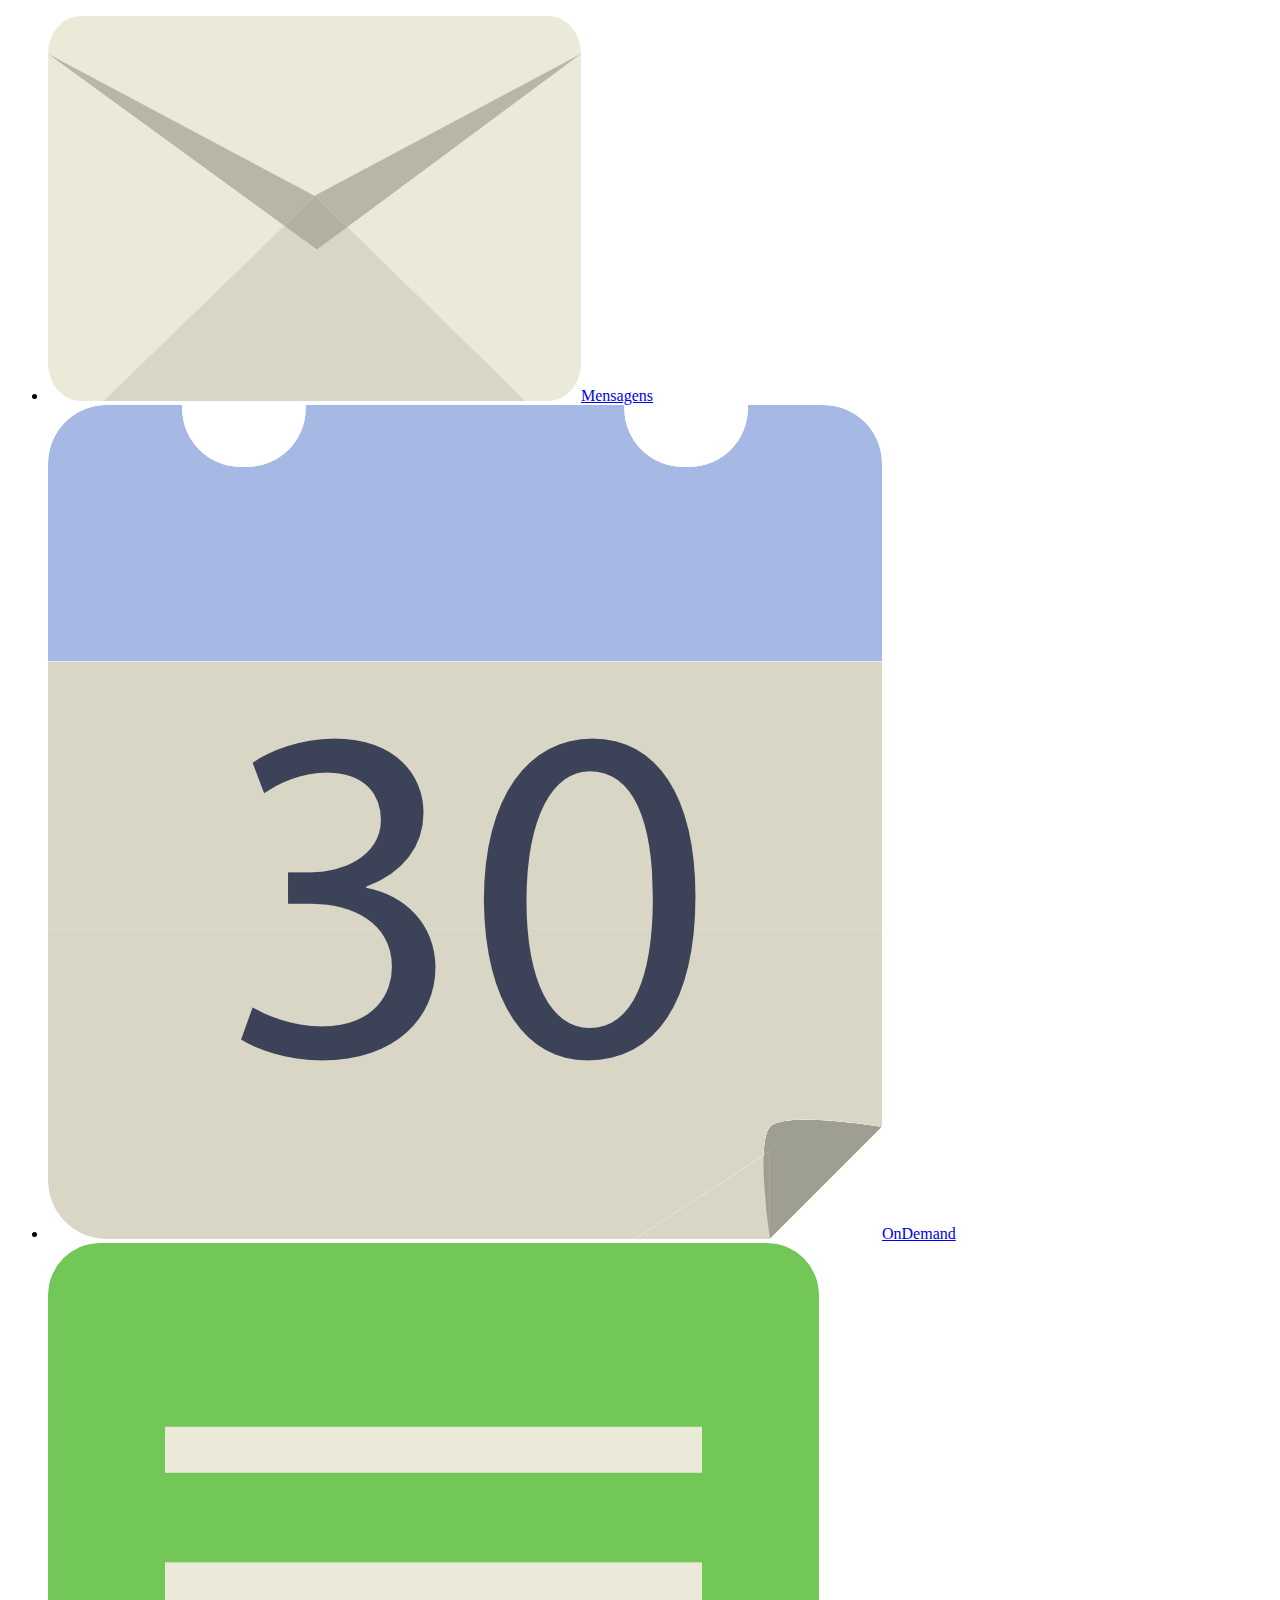
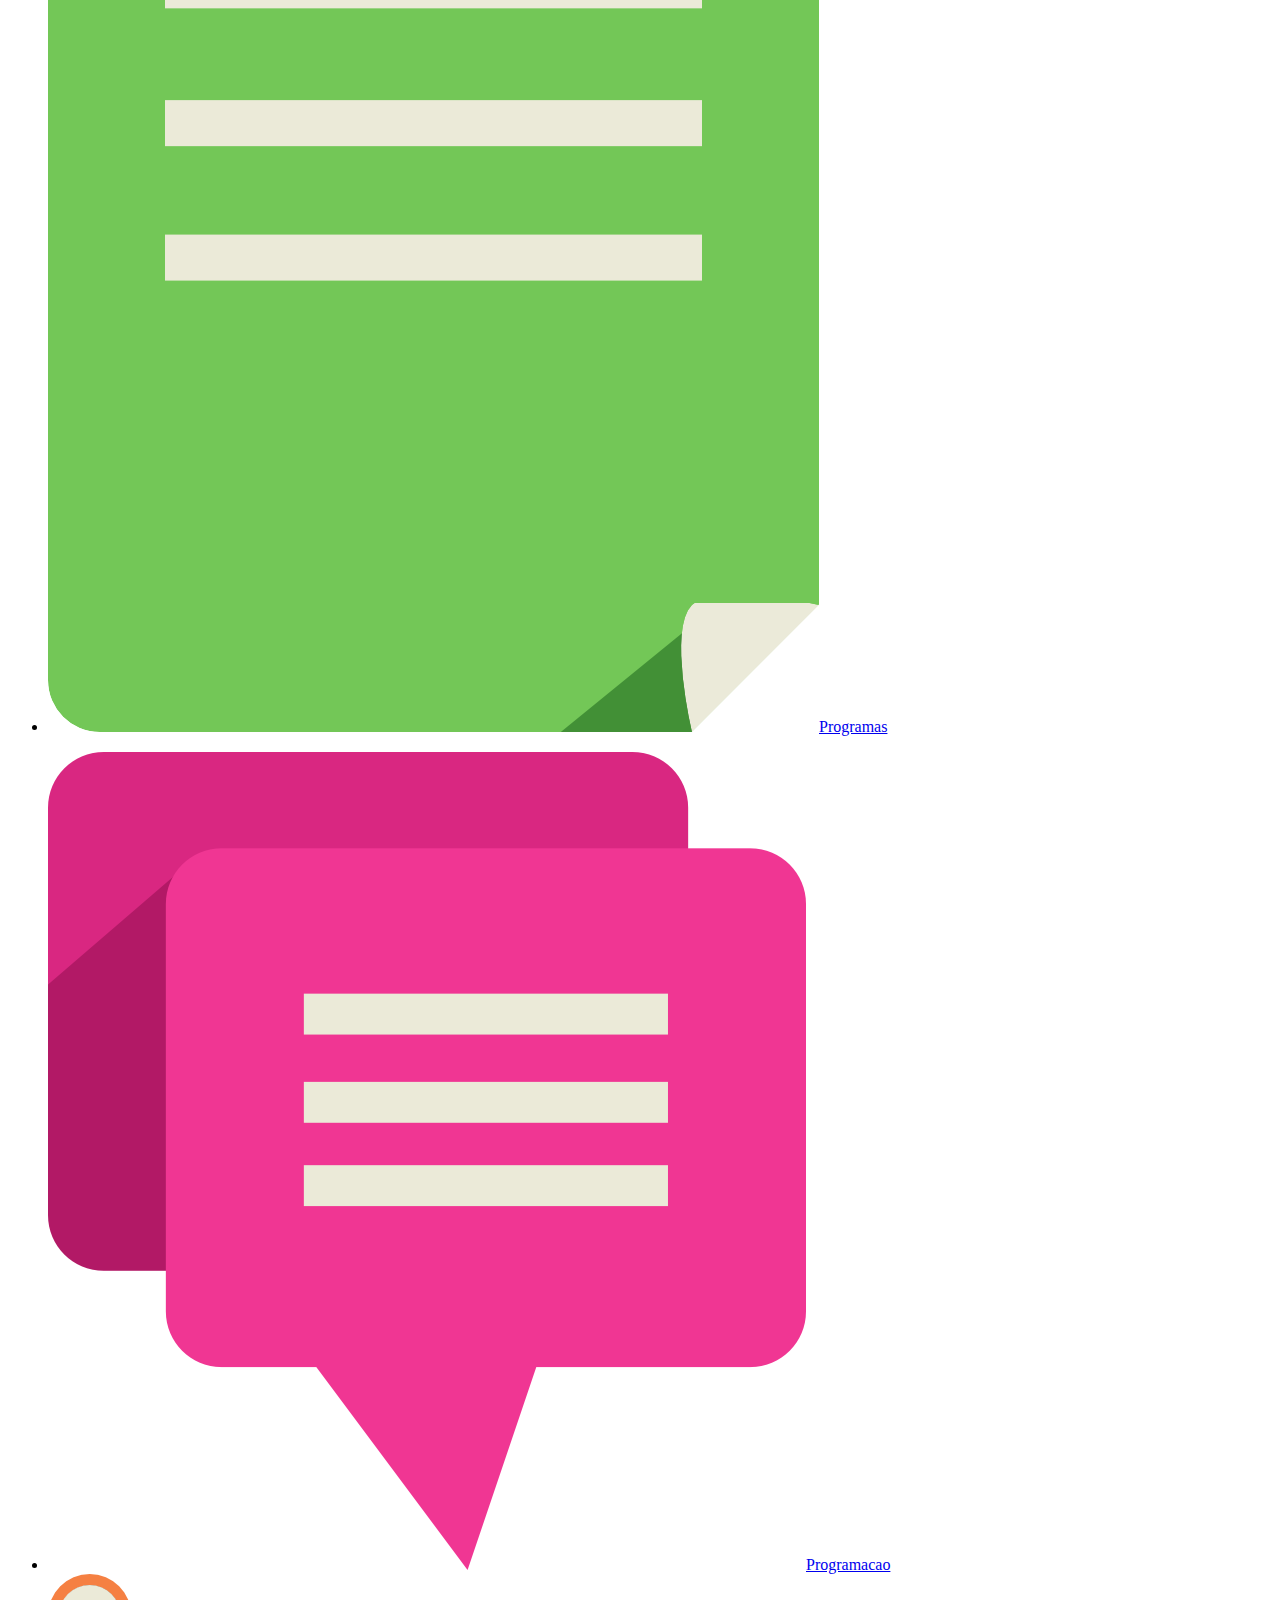
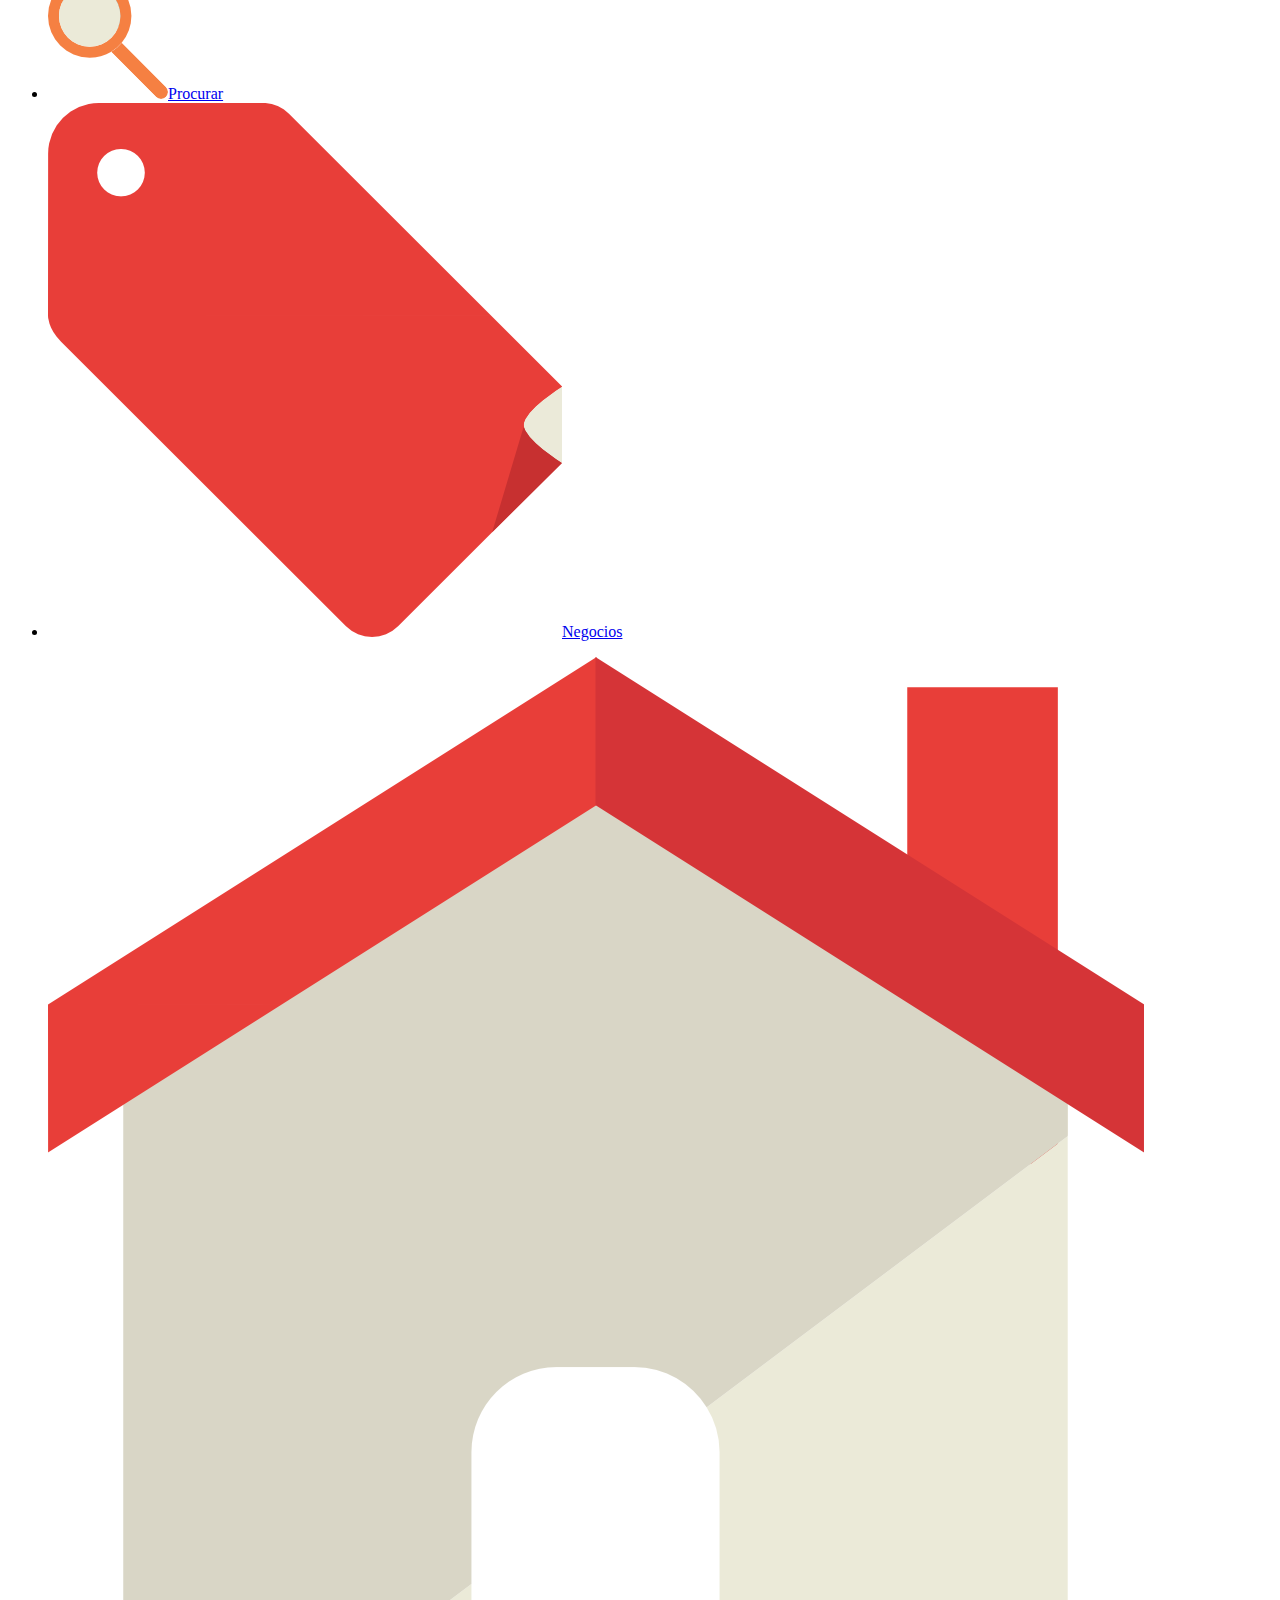
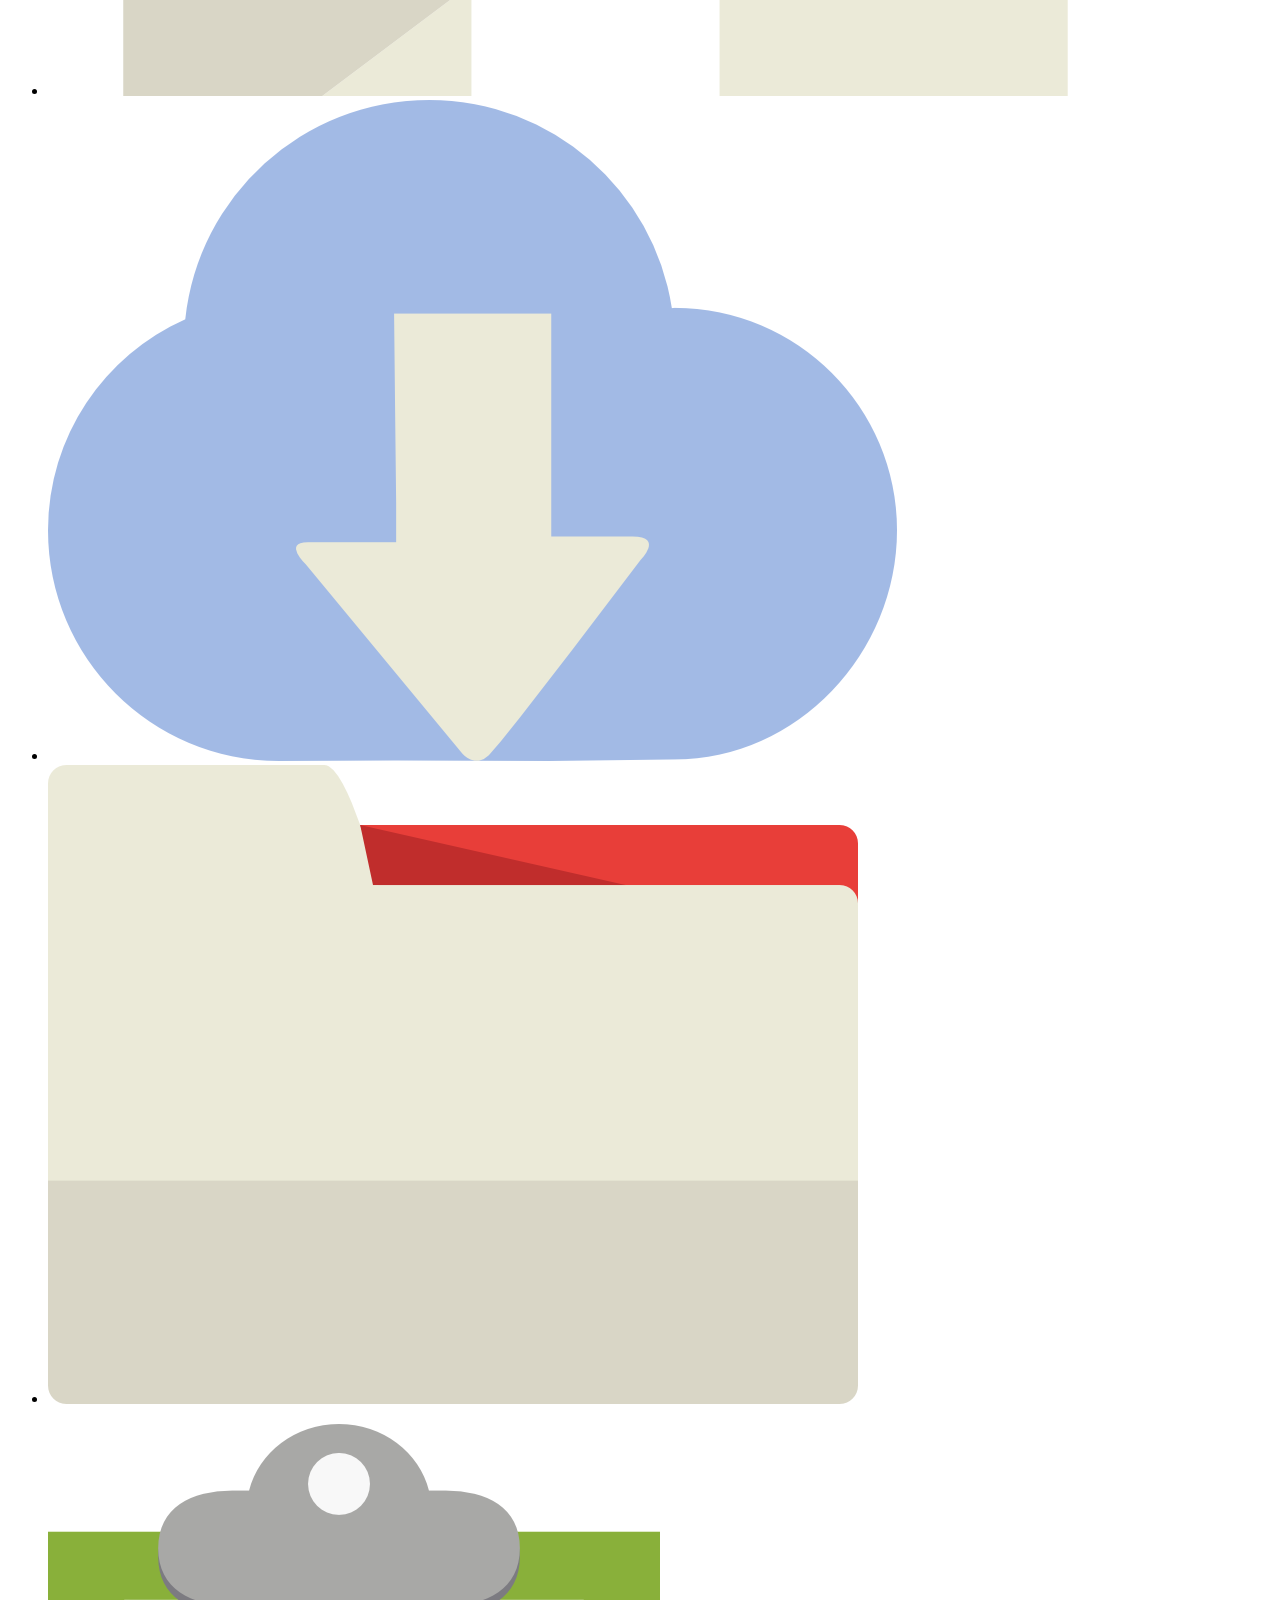
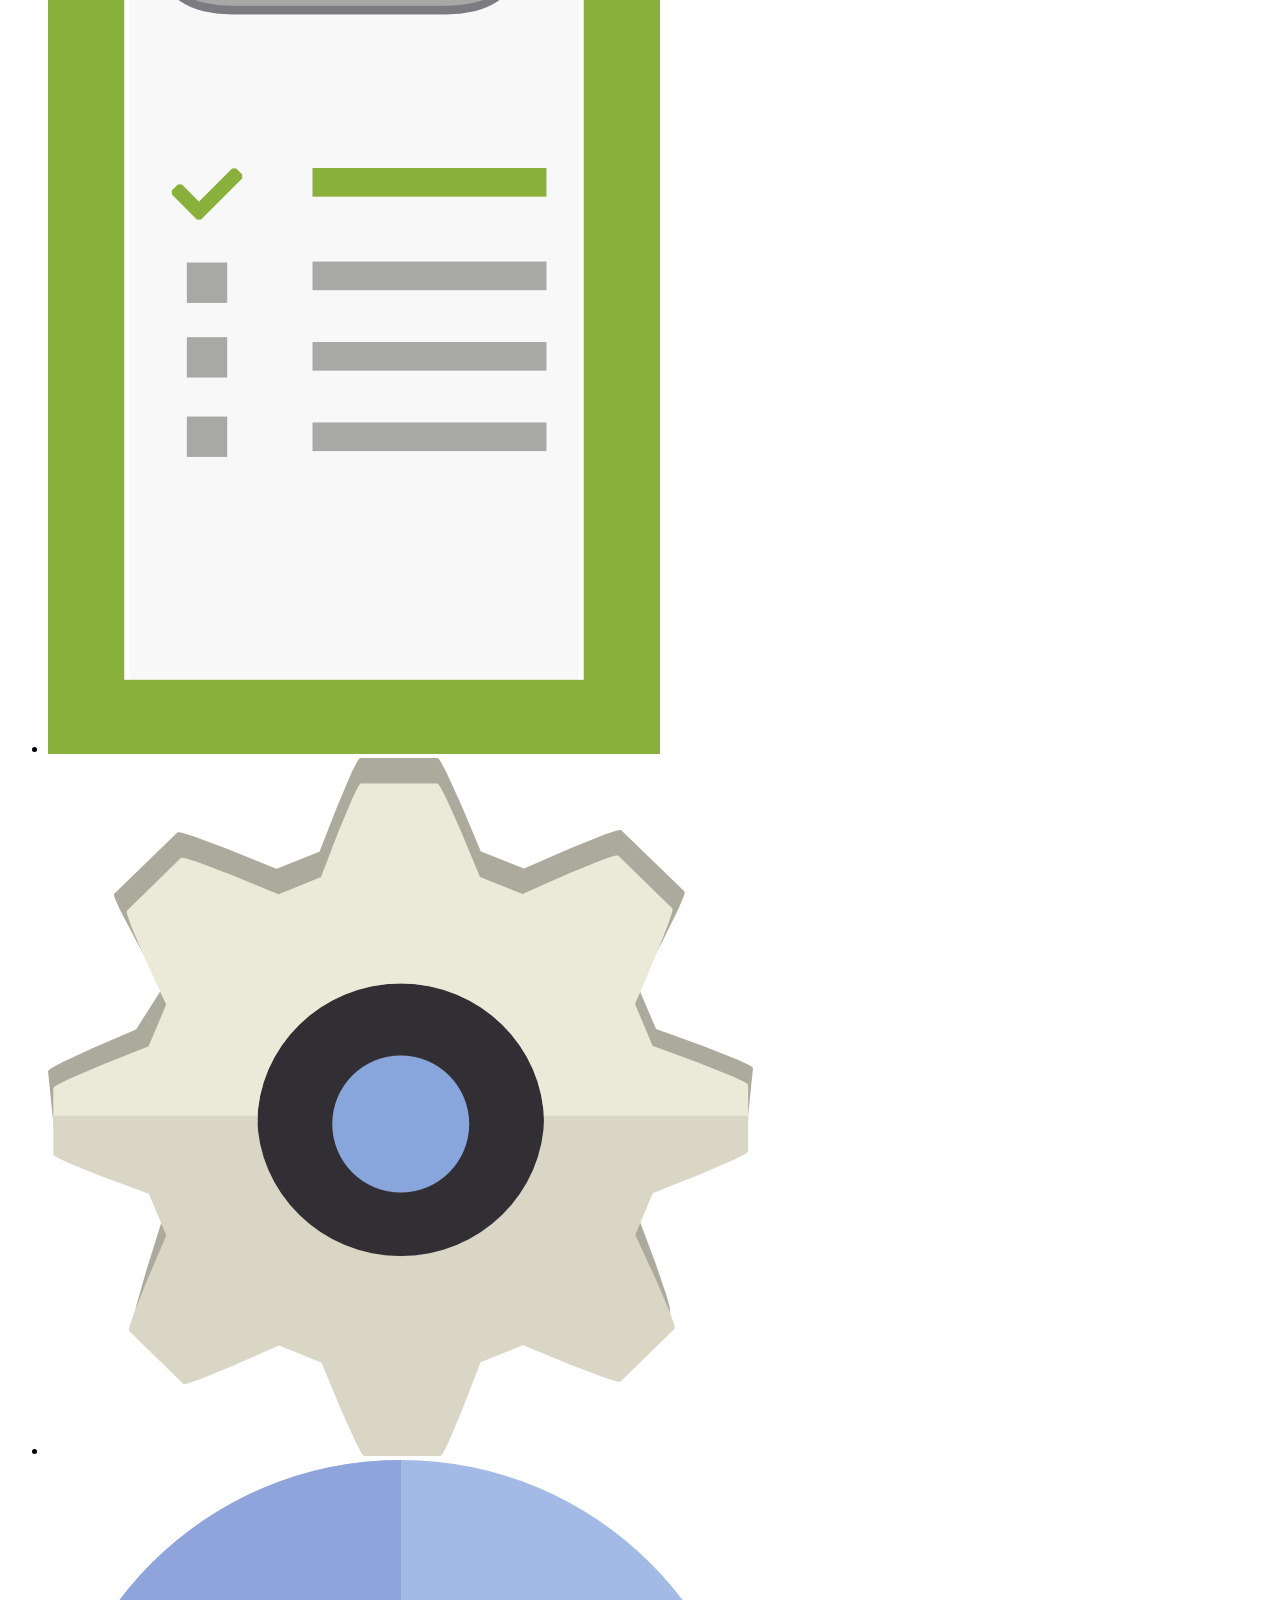
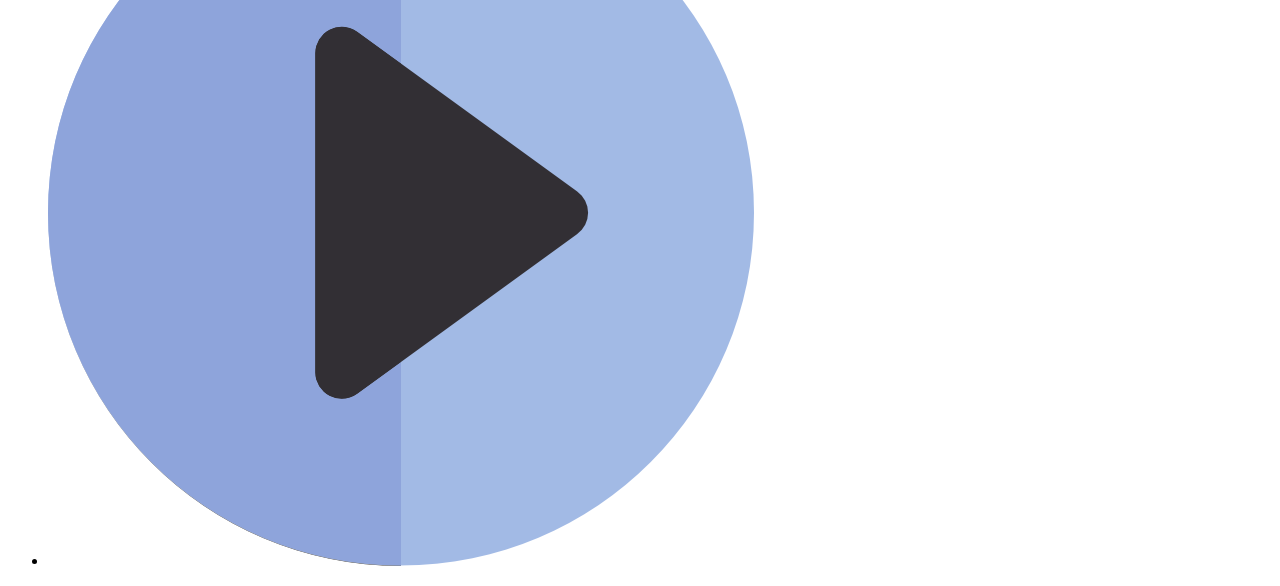
==== main-menu.html @ 587753c8 "Att" ====
<!DOCTYPE html>
    <head>

    </head>
    <body>

    <div id="menu-principal" class="menu-principal">
                    <div class="lista-menu">
                    <ul>
                        <li><a href="#" class="main-menu-mensagens"><img src="img/Menu-Principal/img1.png">Mensagens</a></li>
                        <li><a href="#" class="main-menu-onDemand"><img src="img/Menu-Principal/img2.png">OnDemand</a></li>
                        <li><a href="#" class="main-menu-programas"><img src="img/Menu-Principal/img3.png">Programas</a></li>
                    </ul>
                </div>
                <div class="lista-menu">
                    <ul>
                        <li><a href="#" class="main-menu-programacao"><img src="img/Menu-Principal/img4.png">Programacao</a></li>
                        <li><a href="#"><img src="img/Menu-Principal/img5.png">Procurar</a></li>
                        <li><a href="#"><img src="img/Menu-Principal/img6.png">Negocios</a></li>
                    </ul>
                </div>
                <div class="lista-menu">
                    <ul>
                        <li><a href="#"><img src="img/Menu-Principal/img7.png"></a></li>
                        <li><a href="#"><img src="img/Menu-Principal/img8.png"></a></li>
                        <li><a href="#"><img src="img/Menu-Principal/img9.png"></a></li>
                    </ul>
                </div>
                <div class="lista-menu">
                    <ul>
                        <li><a href="#"><img src="img/Menu-Principal/img10.png"></a></li>
                        <li><a href="#"><img src="img/Menu-Principal/img11.png"></a></li>
                        <li><a href="#"><img src="img/Menu-Principal/img12.png"></a></li>
                    </ul>
                </div>
            </div>
        </div>
    <script src="//ajax.googleapis.com/ajax/libs/jquery/1.10.2/jquery.min.js"></script>
        <script>window.jQuery || document.write('<script src="js/vendor/jquery-1.10.2.min.js"><\/script>')</script>
        <script src="js/plugins.js"></script>
        <script src="js/main.js"></script>
        <!-- Google Analytics: change UA-XXXXX-X to be your site's ID. -->

    </body>
</html>
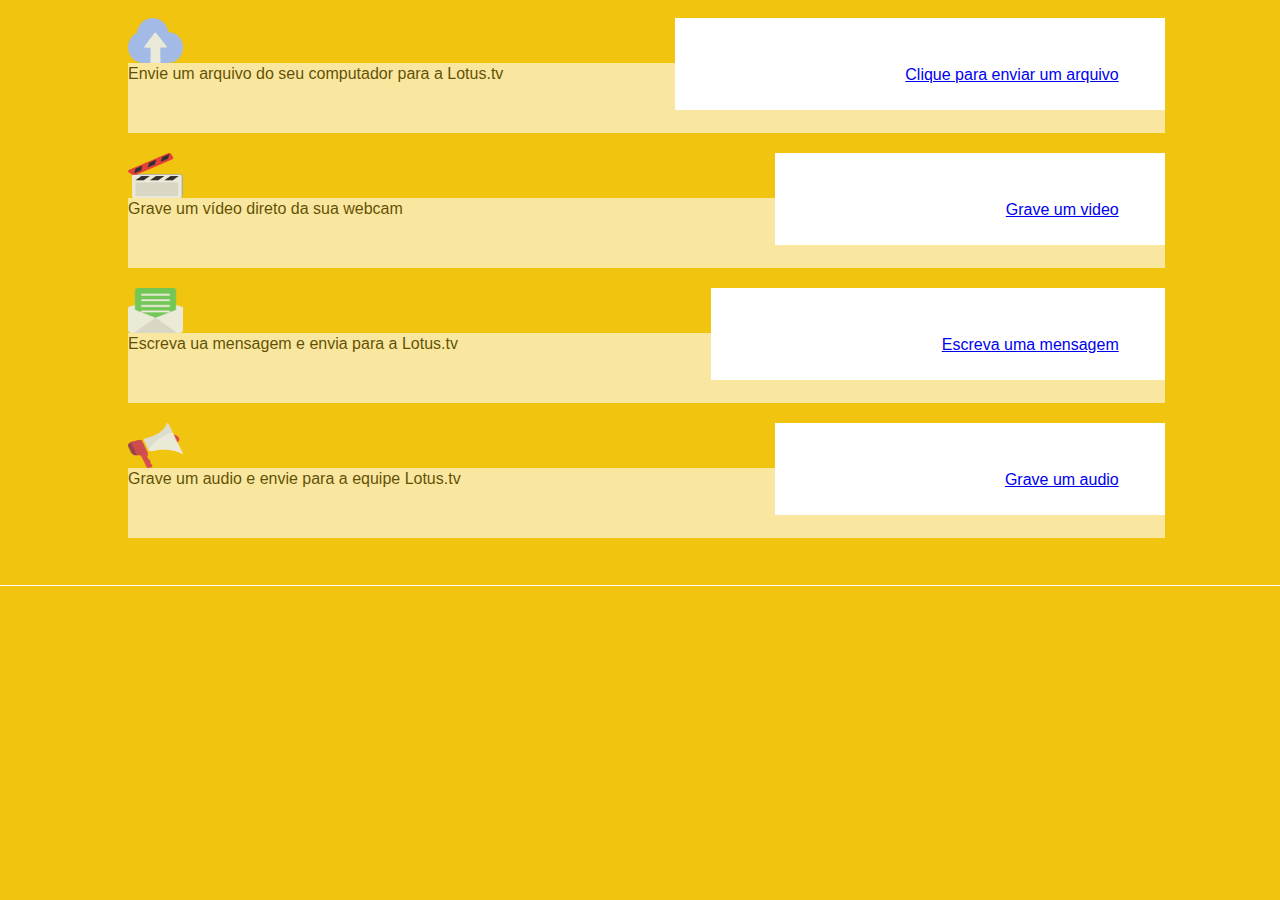
==== commit 84cef863: "Att2" ====
--- a/main-menu.html
+++ b/main-menu.html
@@ -1,44 +1,94 @@
 <!DOCTYPE html>
+<!--[if lt IE 7]>      <html class="no-js lt-ie9 lt-ie8 lt-ie7"> <![endif]-->
+<!--[if IE 7]>         <html class="no-js lt-ie9 lt-ie8"> <![endif]-->
+<!--[if IE 8]>         <html class="no-js lt-ie9"> <![endif]-->
+<!--[if gt IE 8]><!--> <html class="no-js"> <!--<![endif]-->
     <head>
+        <meta charset="utf-8">
+        <meta http-equiv="X-UA-Compatible" content="IE=edge">
+        <title>Tv Lotus</title>
+        <meta name="description" content="TV Lotus">
+        <meta name="author" content="Bruno de Oliveira">
+        <meta name="keywords" content="Teve, TV, pele, saude, alegria, alergia, micose, cuidados">
+        <meta name="viewport" content="width=device-width, initial-scale=1">
 
+        <!-- Place favicon.ico and apple-touch-icon.png in the root directory -->
+
+        <link rel="stylesheet" href="css/normalize.css">
+        <link rel="stylesheet" href="css/style.css?v=2">
+        <link rel="stylesheet" href="css/main.css">
+        <script src="js/vendor/modernizr-2.6.2.min.js"></script>
     </head>
     <body>
-
-    <div id="menu-principal" class="menu-principal">
-                    <div class="lista-menu">
-                    <ul>
-                        <li><a href="#" class="main-menu-mensagens"><img src="img/Menu-Principal/img1.png">Mensagens</a></li>
-                        <li><a href="#" class="main-menu-onDemand"><img src="img/Menu-Principal/img2.png">OnDemand</a></li>
-                        <li><a href="#" class="main-menu-programas"><img src="img/Menu-Principal/img3.png">Programas</a></li>
-                    </ul>
-                </div>
-                <div class="lista-menu">
-                    <ul>
-                        <li><a href="#" class="main-menu-programacao"><img src="img/Menu-Principal/img4.png">Programacao</a></li>
-                        <li><a href="#"><img src="img/Menu-Principal/img5.png">Procurar</a></li>
-                        <li><a href="#"><img src="img/Menu-Principal/img6.png">Negocios</a></li>
-                    </ul>
-                </div>
-                <div class="lista-menu">
-                    <ul>
-                        <li><a href="#"><img src="img/Menu-Principal/img7.png"></a></li>
-                        <li><a href="#"><img src="img/Menu-Principal/img8.png"></a></li>
-                        <li><a href="#"><img src="img/Menu-Principal/img9.png"></a></li>
-                    </ul>
-                </div>
-                <div class="lista-menu">
-                    <ul>
-                        <li><a href="#"><img src="img/Menu-Principal/img10.png"></a></li>
-                        <li><a href="#"><img src="img/Menu-Principal/img11.png"></a></li>
-                        <li><a href="#"><img src="img/Menu-Principal/img12.png"></a></li>
-                    </ul>
-                </div>
+        <!--Mensagens-->
+        
+            <div class="mensagens">
+            <div class="mensagens-bloc" class="teste">
+               <img class="img-upload-mensagem" src="img/Menu-Principal/img16.png">
+                <section class="title">
+                    <a href="#" class="mensagem-link-enviar-arquivo">Clique para enviar um arquivo</a>
+                </section>
+                <br /><br />
+                <section class="subtitle">
+                    Envie um arquivo do seu computador para a Lotus.tv
+                </section>
+            </div>
+            <div class="mensagens-bloc">
+                <img class="img-upload-mensagem" src="img/Menu-Principal/img17.png">
+                <section class="title">
+                    <a href="#" class="mensagem-link-gravar-video">Grave um video</a>
+                </section>
+                <br /><br />
+                <section class="subtitle">
+                    Grave um vídeo direto da sua webcam
+                </section>
+            </div>
+            <div class="mensagens-bloc">
+                <img class="img-upload-mensagem" src="img/Menu-Principal/img118.png">
+                <section class="title">
+                    <a href="#" class="mensagem-link-escrever">Escreva uma mensagem</a>
+                </section>
+                <br /><br />
+                <section class="subtitle">
+                    Escreva ua mensagem e envia para a Lotus.tv
+                </section>
+            </div>
+            <div class="mensagens-bloc">
+                <img class="img-upload-mensagem" src="img/Menu-Principal/img19.png">
+                <section class="title">
+                    <a href="#" class="mensagem-link-gravar-audio">Grave um audio</a>
+                </section>
+                <br /><br />
+                <section class="subtitle">
+                    Grave um audio e envie para a equipe Lotus.tv
+                </section>
             </div>
         </div>
-    <script src="//ajax.googleapis.com/ajax/libs/jquery/1.10.2/jquery.min.js"></script>
+        <!--Mensagens-->
+
+        <script src="//ajax.googleapis.com/ajax/libs/jquery/1.10.2/jquery.min.js"></script>
         <script>window.jQuery || document.write('<script src="js/vendor/jquery-1.10.2.min.js"><\/script>')</script>
         <script src="js/plugins.js"></script>
         <script src="js/main.js"></script>
+
+        <script>
+            $('.mensagem-link-enviar-arquivo').on('click touchstart', function(e){
+                $('.menu-content').load('mensagens/mensagens-enviar-arquivo.html');
+            });
+
+            $('.mensagem-link-gravar-video').on('click touchstart', function(e){
+                $('.menu-content').load('mensagens/mensagens-enviar-gravar-video.html');
+            });
+
+            $('.mensagem-link-escrever').on('click touchstart', function(e){
+                $('.menu-content').load('sistema_de_comentarios/formulario-com-autenticacao/index.html');
+            });
+
+            $('.mensagem-link-gravar-audio').on('click touchstart', function(e){
+                $('.menu-content').load('mensagens/mensagens-enviar-gravar-audio.html');
+            });
+        </script>
+
         <!-- Google Analytics: change UA-XXXXX-X to be your site's ID. -->
 
     </body>
--- a/css/style.css
+++ b/css/style.css
@@ -0,0 +1,399 @@
+* {
+	margin: 0;
+	padding: 0;
+}
+
+/* Remove as barras de rolagem */
+html, body {overflow-x: hidden; overflow-y:hidden;}
+
+/**/
+body {
+	font: 100% arial, verdana, tahoma, sans-serif ;
+	color: #FFF;
+	background-color: #f1c40f;
+}
+
+#menu{
+	width:30%;
+    height:100%;
+    background:#C73963;
+    float:left;
+    position:absolute;
+    z-index:9999;
+
+}
+#video{
+    width:100%;
+    float:right;
+    height:100%;
+    background:red;
+    top:0;
+    position:relative;
+    z-index:1;
+}
+.video-active{
+    width:70%;
+    float:right;
+    height:500px;
+    background:red;
+}
+.menu-anchor{
+    width:50px;
+    height:50px;
+    left:40px;
+    position:absolute;
+    z-index:1;
+    cursor:pointer;
+    margin-top:8px;
+    
+}
+.menu-anchor-inside{
+    width:50px;
+    height:50px;
+    float:right;
+    background:orange;
+    position:absolute;
+    z-index:1;
+    cursor:pointer;
+}
+
+/*
+	Esconde Menu
+*/
+.menu {
+	-webkit-transform: translateX(-100%);
+	-moz-transform: translateX(-100%);
+	-ms-transform: translateX(-100%);
+	transform: translateX(-100%);
+	-webkit-transition: all .25s linear;
+	-moz-transition: all .25s linear;
+	-ms-transition: all .25s linear;
+	transition: all .25s linear;
+}
+/*
+    Abre menu
+*/
+.menu-active{
+	-webkit-transform: translateX(0);
+	-moz-transform: translateX(0);
+	-ms-transform: translateX(0);
+	transform: translateX(0);
+    -webkit-transition: all .50s linear;
+	-moz-transition: all .25s linear;
+	-ms-transition: all .25s linear;
+	transition: all .25s linear;
+}
+/*
+    Abre menu
+*/
+.menu-active span{
+	-webkit-transform: translateX(30%);
+	-moz-transform: translateX(30%);
+	-ms-transform: translateX(30%);
+	transform: translateX(30%);
+    -webkit-transition: all .50s linear;
+	-moz-transition: all .25s linear;
+	-ms-transition: all .25s linear;
+	transition: all .25s linear;
+}
+
+
+.lista-menu {
+    width:100%;
+    height:21.8%;
+    margin:8px 30px  0;
+    float:left;
+}
+
+.lista-menu-hider {
+    width:100%;
+    height:21.8%;
+    margin:8px 0  0;
+    float:left;
+	-webkit-transform: translateX(-100%);
+	-moz-transform: translateX(-100%);
+	-ms-transform: translateX(-100%);
+	transform: translateX(-100%);
+	-webkit-transition: all .25s linear;
+	-moz-transition: all .25s linear;
+	-ms-transition: all .25s linear;
+	transition: all .25s linear;
+}
+
+.lista-menu ul li{
+    display:inline;
+    width: 50px;
+    height:50px;
+    float:left;
+    left:0;
+    padding:0px 60px 0 0;
+}
+.lista-menu ul li a{
+    text-decoration:none;
+    color:#C73963;
+}
+.lista-menu ul li a:hover{
+    text-decoration:none;
+    color:#FFF;
+}
+.lista-menu ul li img{
+    max-height:60px;
+    max-width:60px;
+    color:#C73963;
+}
+
+.lista-menu img{
+    max-width: 50px;
+    max-height: 50px;
+
+}
+
+.menu-content {
+    width:100%;
+    height:65%;
+    -webkit-box-shadow: 0px 1px 0px 0px rgba(255, 255, 255, 1);
+    -moz-box-shadow:    0px 1px 0px 0px rgba(255, 255, 255, 1);
+    box-shadow:         0px 1px 0px 0px rgba(255, 255, 255, 1);
+}
+
+.imagem {
+    max-height:50px;
+    max-width:50px;
+}
+
+.menu-header {
+    width:100%;
+    height:10%;
+    -webkit-box-shadow: 0px 1px 0px 0px rgba(255, 255, 255, 1);
+    -moz-box-shadow:    0px 1px 0px 0px rgba(255, 255, 255, 1);
+    box-shadow:         0px 1px 0px 0px rgba(255, 255, 255, 1);
+}
+
+.menu-header img{
+    max-width:150px;
+    max-height:150px;
+    padding:8px 0 8px 8px;
+    position:absolute;
+}
+
+.menu-header-button {
+    width:50px;
+    height:50px;
+    float:right;
+    position:relative;
+}
+
+.menu-footer {
+    width:100%;
+    height:25%;
+}
+
+.banner {
+    width: 90%;
+    height: 80%;
+    margin: 5%;
+    background:grey;
+}
+
+.mensagens {
+    width:100%;
+    height:65%;
+    -webkit-box-shadow: 0px 1px 0px 0px rgba(255, 255, 255, 1);
+    -moz-box-shadow:    0px 1px 0px 0px rgba(255, 255, 255, 1);
+    box-shadow:         0px 1px 0px 0px rgba(255, 255, 255, 1);
+    position:absolute;
+    z-index:1;
+}
+.mensagens-hider{
+    width:100%;
+    height:65%;
+    -webkit-box-shadow: 0px 1px 0px 0px rgba(255, 255, 255, 1);
+    -moz-box-shadow:    0px 1px 0px 0px rgba(255, 255, 255, 1);
+    box-shadow:         0px 1px 0px 0px rgba(255, 255, 255, 1);
+    -webkit-transform: translateX(-100%);
+	-moz-transform: translateX(-100%);
+	-ms-transform: translateX(-100%);
+	transform: translateX(-100%);
+	-webkit-transition: all .25s linear;
+	-moz-transition: all .25s linear;
+	-ms-transition: all .25s linear;
+	transition: all .25s linear;
+}
+
+.mensagens-bloc {
+    width:90%;
+    height:20%;
+    margin-top:18px;
+    float:right;
+}
+
+
+.img-upload-mensagem{
+    width:55px;
+    height:45px;
+    max-width:70px;
+    max-height:70px;
+    float:left;
+    z-index:2;
+    position:absolute;
+    cursor:pointer;
+}
+
+.title {
+    background:#FFF;
+    color:#000;
+    float:right;
+    position:relative;
+    top:0;
+    margin-right:10%;
+    padding:4% 4% 2% 20%;
+    z-index:1;
+    cursor:pointer;
+}
+
+.subtitle {
+    width:90%;
+    height:60%;
+    background:#FFF;
+    color:#000;
+    left:10px;
+    opacity:0.60;
+	-moz-opacity: 0.70;
+	filter: alpha(opacity=60);
+}
+
+.menu-principal {
+    width:100%;
+    height:65%;
+    position:absolute;
+    z-index:9999;
+    -webkit-box-shadow: 0px 1px 0px 0px rgba(255, 255, 255, 1);
+    -moz-box-shadow:    0px 1px 0px 0px rgba(255, 255, 255, 1);
+    box-shadow:         0px 1px 0px 0px rgba(255, 255, 255, 1);
+
+
+}
+.menu-principal-hider{
+    width:100%;
+    height:65%;
+    -webkit-box-shadow: 0px 1px 0px 0px rgba(255, 255, 255, 1);
+    -moz-box-shadow:    0px 1px 0px 0px rgba(255, 255, 255, 1);
+    box-shadow:         0px 1px 0px 0px rgba(255, 255, 255, 1);
+
+    -webkit-transform: translateX(-100%);
+	-moz-transform: translateX(-100%);
+	-ms-transform: translateX(-100%);
+	transform: translateX(-100%);
+	-webkit-transition: all .25s linear;
+	-moz-transition: all .25s linear;
+	-ms-transition: all .25s linear;
+	transition: all .25s linear;
+
+
+}
+
+.mensagens-upload-arquivo {
+    width:100%;
+    height:100%;
+    -webkit-box-shadow: 0px 1px 0px 0px rgba(255, 255, 255, 1);
+    -moz-box-shadow:    0px 1px 0px 0px rgba(255, 255, 255, 1);
+    box-shadow:         0px 1px 0px 0px rgba(255, 255, 255, 1);
+
+}
+
+.mensagens-apload-status img{
+ padding:0 0 0 36%;
+}
+
+.mensagens-upload-input {
+    width:100%;
+    height:25%;
+}
+
+.mensagens-upload-input h1{
+    font-size:16px;
+    display:absolute;
+    z-index:2;
+    padding:3% 0 0 5%;
+}
+
+.mensagens-upload-input input{
+    font-size:12px;
+    width:70%;
+    height:5%;
+    position:absolute;
+    z-index:2;
+    top:11.5%;
+    left:19%;
+}
+
+.mensagens-apload-footer {
+    width:100%;
+    height:25%;
+}
+
+.arquivo-vazio {
+    font-size:7px;
+    width:50%;
+    height:20%;
+    background-color:grey;
+    margin:0 0 0 20%;
+}
+
+.onDemand-header {
+    width:100%;
+    height:10%;
+}
+
+.onDemand-header h1{
+    float: left;
+    font-size: 24px;
+    position: absolute;
+    z-index:1;
+}
+
+.onDemand-header input{
+    float:right;
+    width: 35%;
+    margin:20px 0 0 80px;
+    padding:0 0 0 0;
+    position: absolute;
+    z-index:2;
+}
+
+.onDemand {
+    width: 100%;
+    height: 100%;
+}
+
+.onDemand-content {
+    width: 100%%;
+    height: 80%;
+}
+
+.onDemand-list {
+    width: 100%;
+    height: 20%;
+    margin: 0 0 0 0;
+}
+.onDemand-list ul li{
+    display: inline;
+    float:left;
+    padding:10px 30px 0 0;
+}
+.onDemand-list img{
+    width: 60px;
+    max-height: 60px;
+}
+
+
+.menu-header-home {
+    padding:80% 0 0 45%;
+}
+
+.menu-header-home img{
+    width: 30px;
+    max-height: 30px;
+    padding:5% 0 0 0;
+}
+
--- a/css/main.css
+++ b/css/main.css
@@ -0,0 +1,312 @@
+/*
+ * HTML5 Boilerplate
+ *
+ * What follows is the result of much research on cross-browser styling.
+ * Credit left inline and big thanks to Nicolas Gallagher, Jonathan Neal,
+ * Kroc Camen, and the H5BP dev community and team.
+ */
+
+/* ==========================================================================
+   Base styles: opinionated defaults
+   ========================================================================== */
+
+html,
+button,
+input,
+select,
+textarea {
+    color: #222;
+}
+
+body {
+    font-size: 1em;
+    line-height: 1.4;
+}
+
+/*
+ * Remove text-shadow in selection highlight: h5bp.com/i
+ * These selection rule sets have to be separate.
+ * Customize the background color to match your design.
+ */
+
+::-moz-selection {
+    background: #b3d4fc;
+    text-shadow: none;
+}
+
+::selection {
+    background: #b3d4fc;
+    text-shadow: none;
+}
+
+/*
+ * A better looking default horizontal rule
+ */
+
+hr {
+    display: block;
+    height: 1px;
+    border: 0;
+    border-top: 1px solid #ccc;
+    margin: 1em 0;
+    padding: 0;
+}
+
+/*
+ * Remove the gap between images, videos, audio and canvas and the bottom of
+ * their containers: h5bp.com/i/440
+ */
+
+audio,
+canvas,
+img,
+video {
+    vertical-align: middle;
+}
+
+/*
+ * Remove default fieldset styles.
+ */
+
+fieldset {
+    border: 0;
+    margin: 0;
+    padding: 0;
+}
+
+/*
+ * Allow only vertical resizing of textareas.
+ */
+
+textarea {
+    resize: vertical;
+}
+
+/* ==========================================================================
+   Browse Happy prompt
+   ========================================================================== */
+
+.browsehappy {
+    margin: 0.2em 0;
+    background: #ccc;
+    color: #000;
+    padding: 0.2em 0;
+}
+
+/* ==========================================================================
+   Author's custom styles
+   ========================================================================== */
+
+
+
+
+
+
+
+
+
+
+
+
+
+
+
+
+
+/* ==========================================================================
+   Helper classes
+   ========================================================================== */
+
+/*
+ * Image replacement
+ */
+
+.ir {
+    background-color: transparent;
+    border: 0;
+    overflow: hidden;
+    /* IE 6/7 fallback */
+    *text-indent: -9999px;
+}
+
+.ir:before {
+    content: "";
+    display: block;
+    width: 0;
+    height: 150%;
+}
+
+/*
+ * Hide from both screenreaders and browsers: h5bp.com/u
+ */
+
+.hidden {
+    display: none !important;
+    visibility: hidden;
+}
+
+/*
+ * Hide only visually, but have it available for screenreaders: h5bp.com/v
+ */
+
+.visuallyhidden {
+    border: 0;
+    clip: rect(0 0 0 0);
+    height: 1px;
+    margin: -1px;
+    overflow: hidden;
+    padding: 0;
+    position: absolute;
+    width: 1px;
+}
+
+/*
+ * Extends the .visuallyhidden class to allow the element to be focusable
+ * when navigated to via the keyboard: h5bp.com/p
+ */
+
+.visuallyhidden.focusable:active,
+.visuallyhidden.focusable:focus {
+    clip: auto;
+    height: auto;
+    margin: 0;
+    overflow: visible;
+    position: static;
+    width: auto;
+}
+
+/*
+ * Hide visually and from screenreaders, but maintain layout
+ */
+
+.invisible {
+    visibility: hidden;
+}
+
+/*
+ * Clearfix: contain floats
+ *
+ * For modern browsers
+ * 1. The space content is one way to avoid an Opera bug when the
+ *    `contenteditable` attribute is included anywhere else in the document.
+ *    Otherwise it causes space to appear at the top and bottom of elements
+ *    that receive the `clearfix` class.
+ * 2. The use of `table` rather than `block` is only necessary if using
+ *    `:before` to contain the top-margins of child elements.
+ */
+
+.clearfix:before,
+.clearfix:after {
+    content: " "; /* 1 */
+    display: table; /* 2 */
+}
+
+.clearfix:after {
+    clear: both;
+}
+
+/*
+ * For IE 6/7 only
+ * Include this rule to trigger hasLayout and contain floats.
+ */
+
+.clearfix {
+    *zoom: 1;
+}
+
+/* ==========================================================================
+   EXAMPLE Media Queries for Responsive Design.
+   These examples override the primary ('mobile first') styles.
+   Modify as content requires.
+   ========================================================================== */
+
+@media only screen and (min-width: 35em) {
+    /* Style adjustments for viewports that meet the condition */
+}
+
+@media print,
+       (-o-min-device-pixel-ratio: 5/4),
+       (-webkit-min-device-pixel-ratio: 1.25),
+       (min-resolution: 120dpi) {
+    /* Style adjustments for high resolution devices */
+}
+
+/* ==========================================================================
+   Print styles.
+   Inlined to avoid required HTTP connection: h5bp.com/r
+   ========================================================================== */
+
+@media print {
+    * {
+        background: transparent !important;
+        color: #000 !important; /* Black prints faster: h5bp.com/s */
+        box-shadow: none !important;
+        text-shadow: none !important;
+        display:none;
+    }
+
+    a,
+    a:visited {
+        text-decoration: underline;
+    }
+
+    a[href]:after {
+        content: " (" attr(href) ")";
+    }
+
+    abbr[title]:after {
+        content: " (" attr(title) ")";
+    }
+
+    /*
+     * Don't show links for images, or javascript/internal links
+     */
+
+    .ir a:after,
+    a[href^="javascript:"]:after,
+    a[href^="#"]:after {
+        content: "";
+    }
+
+    pre,
+    blockquote {
+        border: 1px solid #999;
+        page-break-inside: avoid;
+    }
+
+    thead {
+        display: table-header-group; /* h5bp.com/t */
+    }
+
+    tr,
+    img {
+        page-break-inside: avoid;
+    }
+
+    img {
+        max-width: 100% !important;
+    }
+
+    @page {
+        margin: 0.5cm;
+    }
+
+    p,
+    h2,
+    h3 {
+        orphans: 3;
+        widows: 3;
+    }
+
+    h2,
+    h3 {
+        page-break-after: avoid;
+    }
+}
+
+.imagem-menu {
+    height: 50px;
+    width: 50px;
+    padding: 0;
+    margin: 0;
+}
